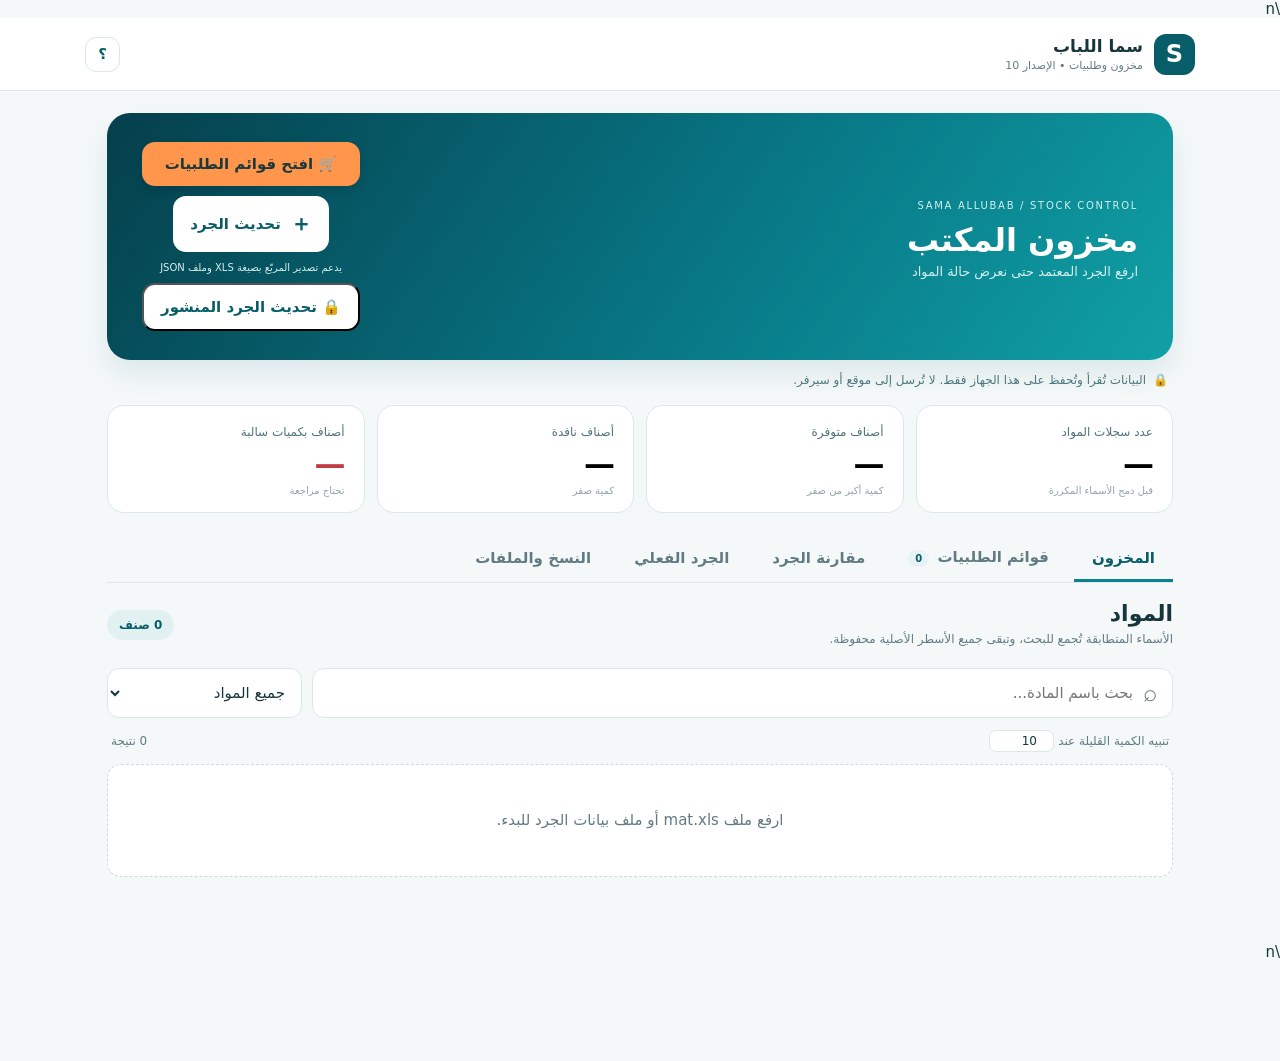
==== inventory/index.html @ 61211367 "Load encrypted inventory sync in existing iPhone app, bump cache version" ====
<!doctype html>
<html lang="ar" dir="rtl">
<head>
  <meta charset="utf-8" />
  <meta name="viewport" content="width=device-width, initial-scale=1, viewport-fit=cover" />
  <meta name="apple-mobile-web-app-capable" content="yes" />
  <meta name="apple-mobile-web-app-status-bar-style" content="default" />
  <meta name="theme-color" content="#075d68" />\n  <meta http-equiv="Cache-Control" content="no-cache, no-store, must-revalidate" />
  <meta name="description" content="مراقبة مخزون سما اللباب — محلي على جهازك" />
  <title>قوائم ومخزون سما اللباب — تحديث 25-10-2026</title>
  <link rel="manifest" href="manifest.webmanifest" />
  <link rel="icon" href="icon.svg" type="image/svg+xml" />
  <link rel="apple-touch-icon" href="icon-180.png" />
  <link rel="stylesheet" href="style.css?v=10" />
</head>
<body>
  <header class="topbar">
    <div class="brand"><span class="logo">S</span><span><strong>سما اللباب</strong><small>مخزون وطلبيات • الإصدار 10</small></span></div>
    <button id="btnHelp" class="header-btn" title="طريقة الاستخدام">؟</button>
  </header>

  <main class="container">
    <section class="hero">
      <div><span class="eyebrow">SAMA ALLUBAB / STOCK CONTROL</span><h1>مخزون المكتب</h1><p id="currentDateLabel">ارفع الجرد المعتمد حتى نعرض حالة المواد</p></div>
      <div class="hero-action"><button id="goToOrders" class="main-upload orders-quick" type="button">🛒 افتح قوائم الطلبيات</button><label class="main-upload" for="fileInput"><span>＋</span> تحديث الجرد</label><input id="fileInput" type="file" accept=".xls,.json,application/json,application/vnd.ms-excel" hidden/><small>يدعم تصدير المربّع بصيغة XLS وملف JSON</small></div>
    </section>

    <div class="privacy-line"><span>🔒</span> البيانات تُقرأ وتُحفظ على هذا الجهاز فقط. لا تُرسل إلى موقع أو سيرفر.</div>

    <div id="alert" class="alert" role="status" hidden></div>

    <section class="stats" id="stats">
      <button class="stat" data-filter="all"><span class="stat-label">عدد سجلات المواد</span><strong id="statLines">—</strong><small>قبل دمج الأسماء المكررة</small></button>
      <button class="stat" data-filter="available"><span class="stat-label">أصناف متوفرة</span><strong id="statAvailable">—</strong><small>كمية أكبر من صفر</small></button>
      <button class="stat" data-filter="out"><span class="stat-label">أصناف نافدة</span><strong id="statOut">—</strong><small>كمية صفر</small></button>
      <button class="stat negative" data-filter="negative"><span class="stat-label">أصناف بكميات سالبة</span><strong id="statNegative">—</strong><small>تحتاج مراجعة</small></button>
    </section>

    <div class="tabbar" role="tablist">
      <button class="tab active" data-tab="inventory">المخزون</button>
      <button class="tab" data-tab="orders">قوائم الطلبيات <span class="order-count" id="orderTabCount">0</span></button>
      <button class="tab" data-tab="changes">مقارنة الجرد</button>
      <button class="tab" data-tab="audit">الجرد الفعلي</button>
      <button class="tab" data-tab="settings">النسخ والملفات</button>
    </div>

    <section id="inventory" class="tab-panel active">
      <div class="section-heading"><div><h2>المواد</h2><p>الأسماء المتطابقة تُجمع للبحث، وتبقى جميع الأسطر الأصلية محفوظة.</p></div><div class="pill" id="uniqueCount">0 صنف</div></div>
      <div class="tools"><label class="search-wrap"><span>⌕</span><input id="search" type="search" placeholder="بحث باسم المادة..." autocomplete="off" /></label><select id="filter"><option value="all">جميع المواد</option><option value="available">متوفرة</option><option value="out">نافدة</option><option value="negative">سالبة</option><option value="low">قليلة</option><option value="changed">متغيرة عن الجرد السابق</option></select></div>
      <div class="small-filter"><label>تنبيه الكمية القليلة عند <input id="lowThreshold" type="number" min="1" max="999999" step="1" value="10" /></label><span id="resultCount"></span></div>
      <div id="inventoryList" class="product-list"><div class="empty">ابدأ برفع أحدث ملف جرد.</div></div>
      <div class="pagination"><button id="loadMore" hidden>عرض المزيد</button></div>
    </section>

    <section id="orders" class="tab-panel">
      <div class="section-heading"><div><h2>قوائم الطلبيات</h2><p>كوّن طلبية، احفظها بالقوائم، ودزها لكروب المجهزين بالواتساب.</p></div><div class="pill" id="orderCount">0 مادة</div></div>
      <div class="order-fields">
        <label>اسم الزبون / الجهة <input id="orderCustomer" type="text" maxlength="90" placeholder="مثلاً: د. أحمد / عيادة النور" autocomplete="name" /></label>
        <label>رقم موبايل الزبون <input id="orderCustomerPhone" type="tel" inputmode="tel" maxlength="25" placeholder="مثلاً: 0780 123 4567" autocomplete="tel" dir="ltr" /></label>
        <label>عنوان الزبون / التوصيل <textarea id="orderCustomerAddress" maxlength="220" rows="2" placeholder="المحافظة، المنطقة، الشارع، أقرب نقطة دالة" autocomplete="street-address"></textarea></label>
        <label>ملاحظات الطلبية <span class="optional">(اختياري)</span><textarea id="orderGeneralNote" maxlength="350" rows="2" placeholder="مثلاً: التسليم اليوم أو اسم المندوب"></textarea></label>
      </div>
      <div class="order-add-head"><h3>إضافة مواد للطلبية</h3><button id="addCustomItem" class="button secondary" type="button">+ مادة يدوية</button></div>
      <label class="search-wrap order-search"><span>⌕</span><input id="orderSearch" type="search" placeholder="ابحث عن مادة واضغط إضافة..." autocomplete="off" /></label>
      <div id="orderStockInfo" class="stock-info">جارِ التأكد من تحميل كميات المخزن...</div>
      <div id="orderSuggestions" class="order-suggestions"></div>
      <div class="order-add-head"><h3>مواد الطلبية</h3><span class="muted" id="orderUnitCount">0 قطعة</span></div>
      <div id="orderItems" class="product-list"><div class="empty">الطلبية فارغة. ابحث عن مادة واضغط إضافة.</div></div>
      <div class="order-actions">
        <button id="shareOrder" class="button whatsapp" type="button">مشاركة الطلبية بالواتساب (اختار الكروب)</button>
        <button id="saveOrder" class="button primary" type="button">حفظ ضمن القوائم</button>
        <button id="copyOrder" class="button secondary" type="button">نسخ الطلبية</button>
        <button id="openFulfillmentGroup" class="button secondary" type="button">نسخ الطلبية وفتح كروب التجهيز</button>
        <button id="finishOrder" class="button fulfilled" type="button">✓ تم التجهيز — تصفير الطلبية</button>
        <button id="clearOrder" class="button ghost" type="button">تفريغ طلبية غير مجهّزة</button>
      </div>
      <div id="orderResetNotice" class="stock-info" hidden role="status">✅ تصفرت الطلبية بالكامل، بما فيها اسم الزبون ورقمه وعنوانه وملاحظاته والمواد. تگدر تبدأ طلبية جديدة، والجرد والقوائم المحفوظة ما تغيرت.</div>
      <div id="fulfillmentCheck" class="fulfillment-check" hidden role="status">
        <strong>رجعت من واتساب؟ هل أرسلت الطلبية وتم تجهيزها؟</strong>
        <p>إذا تجهزت اضغط «تم التجهيز» حتى تنمسح بيانات الزبون والمواد من الطلبية الحالية. إذا بعد ما تجهزت، نخليها محفوظة.</p>
        <div class="fulfillment-actions">
          <button id="confirmFulfilled" class="button fulfilled" type="button">✓ تم التجهيز — طلبية جديدة</button>
          <button id="keepOrder" class="button secondary" type="button">بعدها ما تجهزت — خليها</button>
        </div>
      </div>
      <div class="saved-order-block"><div class="order-add-head"><h3>قوائم الطلبات المحفوظة</h3><span id="savedOrdersCount" class="pill">0 قائمة</span></div><div id="savedOrdersList" class="product-list"><div class="empty">ما عندك قوائم محفوظة بعد.</div></div></div>
      <p class="disclaimer">الطلبية تنحفظ على هذا الجهاز ولا تنقص رصيد المخزن. واتساب ما يبلّغ التطبيق إذا انرسلت أو تجهزت؛ لذلك بعد ما ترجع لازم تأكد «تم التجهيز» حتى تتصفر بيانات الزبون والمواد، والقوائم المحفوظة تبقى. زر «مشاركة الطلبية بالواتساب» يفتح واتساب والطلبية مكتوبة جاهزة؛ اختار «تجهيز طلبات / اللباب» ثم اضغط إرسال. ما يصير إرسال تلقائي للكروب من رابط الدعوة. زر «نسخ الطلبية وفتح كروب التجهيز» ينسخ نص الطلبية ويفتح رابط الكروب، بس لازم تلصق النص وتضغط إرسال بنفسك.</p>
      <details class="order-preview"><summary>معاينة الرسالة قبل الإرسال</summary><pre id="orderMessagePreview"></pre></details>
    </section>

    <section id="changes" class="tab-panel">
      <div class="section-heading"><div><h2>مقارنة أسبوعية</h2><p>نقارن الكميات حسب اسم المادة بين آخر ملفين مرفوعين.</p></div><button class="button secondary" id="exportChanges">تصدير التغييرات CSV</button></div>
      <div id="changesOverview" class="changes-overview"></div>
      <div class="tools"><label class="search-wrap"><span>⌕</span><input id="changesSearch" type="search" placeholder="ابحث بالتغييرات..." /></label><select id="changesFilter"><option value="all">كل التغييرات</option><option value="down">الناقص</option><option value="up">الزايد</option><option value="new">الجديد</option><option value="gone">المحذوف</option></select></div>
      <div id="changesList" class="product-list"><div class="empty">تظهر المقارنة بعد رفع ملف جرد ثاني.</div></div>
    </section>

    <section id="audit" class="tab-panel">
      <div class="section-heading"><div><h2>مطابقة الجرد الفعلي</h2><p>اختار مادة من المخزون واضغط «جرد» حتى تسجل العد اليدوي. لا يتغير رصيد الملف المعتمد.</p></div><button id="exportAudit" class="button secondary">تصدير المطابقات CSV</button></div>
      <div id="auditSummary" class="audit-banner">لا يوجد جرد يدوي مسجل بعد.</div><div id="auditList" class="product-list"></div>
      <p class="disclaimer">مهم: هذا التقرير يقارن العد اليدوي بكميات البرنامج، لكنه لا يثبت سبب الفرق. لمعرفة النقص الفعلي يجب تسجيل البيع والاستلام والتحويل بشكل منتظم.</p>
    </section>

    <section id="settings" class="tab-panel">
      <div class="section-heading"><div><h2>إدارة البيانات</h2><p>نسخة احتياطية ضرورية حتى ما تضيع سجلاتك إذا تبدّل الجهاز أو انحذف التطبيق.</p></div></div>
      <div class="setting-card"><h3>ملفات الجرد المحفوظة</h3><div id="snapshotsList">ماكو ملفات حالياً.</div></div>
      <div class="setting-card"><h3>نسخة احتياطية</h3><p>احفظ الجرد وسجلات المطابقة والطلبية الحالية وقوائم الطلبات المحفوظة بملف واحد. تگدر تسترجعه إذا غيرت الموبايل.</p><div class="button-line"><button id="backupBtn" class="button primary">تنزيل نسخة احتياطية JSON</button><label for="backupInput" class="button secondary">استعادة نسخة احتياطية</label><input id="backupInput" type="file" accept=".json" hidden /></div></div>
      <div class="setting-card caution"><h3>خصوصية بيانات الشركة</h3><p>لا ترفع ملف الجرد الخاص داخل مجلد التطبيق المنشور على الإنترنت. انشر ملفات البرنامج فقط، وخلي ملف الجرد الخاص على جهازك واستورده من داخل التطبيق.</p></div>
    </section>

  </main>
  <nav class="mobile-nav"><button class="active" data-tab="inventory">المخزون</button><button data-tab="orders">🛒 القوائم</button><button data-tab="changes">المقارنة</button><button data-tab="audit">الجرد</button><button data-tab="settings">الملفات</button></nav>
  <dialog id="auditDialog"><form id="auditForm" method="dialog" class="dialog-form"><div class="dialog-heading"><h3>مطابقة جرد يدوي</h3><button type="button" id="closeDialog" class="plain-x">×</button></div><p id="auditProductName"></p><p>رصيد البرنامج: <strong id="auditExpected"></strong></p><label>العدد الفعلي بالمخزن<input type="number" id="auditActual" step="any" required inputmode="decimal" /></label><label>ملاحظة (اختياري)<textarea id="auditNote" placeholder="مثلاً: بعد الجرد المسائي"></textarea></label><button class="button primary" type="submit">حفظ المطابقة</button></form></dialog>
  <dialog id="orderDialog"><form id="orderItemForm" class="dialog-form"><div class="dialog-heading"><h3 id="orderDialogTitle">إضافة مادة للطلبية</h3><button type="button" id="closeOrderDialog" class="plain-x">×</button></div><label>اسم المادة<input type="text" id="orderItemName" maxlength="250" required /></label><p class="muted" id="orderCurrentStock"></p><label>الكمية المطلوبة<input id="orderItemQty" type="number" min="0.001" step="any" inputmode="decimal" value="1" required /></label><label>ملاحظة للمادة (اختياري)<input id="orderItemNote" maxlength="220" type="text" placeholder="مثلاً: مقاس معين" /></label><button class="button primary" type="submit" id="saveOrderItem">إضافة للطلبية</button></form></dialog>
  <script src="sync.js?v=10" defer></script>\n  <script src="app.js?v=10" defer></script>
</body></html>
---- inventory/style.css ----
:root{--teal:#075d68;--teal2:#0b8291;--bg:#f4f8f9;--white:#fff;--text:#17363b;--muted:#627b82;--line:#dbe7e9;--orange:#ff9448;--red:#bf3d42;--green:#178269}*{box-sizing:border-box}html{font-family:system-ui,-apple-system,"Segoe UI",Tahoma,Arial,sans-serif;font-size:15px}body{margin:0;min-height:100vh;background:var(--bg);color:var(--text);padding-bottom:100px}button,input,select,textarea{font:inherit}button{cursor:pointer}a{color:var(--teal)}.topbar{height:73px;padding:0 max(20px,calc((100vw - 1110px)/2));background:#fff;display:flex;justify-content:space-between;align-items:center;border-bottom:1px solid var(--line)}.brand{display:flex;gap:11px;align-items:center}.brand strong{display:block;line-height:1.2;font-size:17px}.brand small{display:block;color:var(--muted);font-size:11px;margin-top:3px}.logo{width:41px;height:41px;border-radius:12px;display:grid;place-items:center;background:var(--teal);color:white;font-size:24px;font-weight:900;direction:ltr}.header-btn{border:1px solid var(--line);color:var(--teal);background:white;width:35px;height:35px;border-radius:11px;font-weight:900}.container{max-width:1110px;padding:22px 22px 48px;margin:auto}.hero{background:linear-gradient(125deg,#053f4c 0%,#087b89 62%,#10a0a5 100%);border-radius:23px;color:white;padding:29px 35px;display:flex;justify-content:space-between;gap:18px;align-items:center;min-height:193px;box-shadow:0 14px 28px #075d6819}.eyebrow{font-size:10px;letter-spacing:1.7px;color:#d2f1f1}.hero h1{font-size:32px;margin:8px 0 5px}.hero p{color:#d5efef;margin:0;font-size:13px}.hero-action{display:flex;flex-direction:column;align-items:center;gap:10px}.hero-action small{font-size:10px;color:#d6f0ef;text-align:center;max-width:200px}.main-upload{padding:13px 17px;border-radius:13px;background:white;color:var(--teal);font-weight:800;display:flex;align-items:center;gap:9px;cursor:pointer;white-space:nowrap}.main-upload span{font-size:22px}.privacy-line{color:#4c777b;font-size:12px;padding:13px 5px 18px;display:flex;align-items:center;gap:7px}.alert{border-radius:11px;padding:12px 14px;background:#e4f8f1;color:#075d55;margin-bottom:15px;border:1px solid #a5e4d1;font-weight:600;font-size:13px}.alert.error{background:#fff0ed;color:#a43a37;border-color:#ffbfc0}.stats{display:grid;grid-template-columns:repeat(4,minmax(0,1fr));gap:12px;margin-bottom:21px}.stat{background:white;text-align:right;padding:19px 19px 16px;border-radius:17px;border:1px solid var(--line);min-width:0;transition:transform .2s}.stat:active{transform:scale(.98)}.stat-label{display:block;color:#4e7379;font-size:12px;min-height:16px}.stat strong{display:block;font-size:31px;letter-spacing:-1px;margin:4px 0;direction:ltr;text-align:right}.stat small{display:block;color:#90a3a6;font-size:10px}.stat.negative strong{color:var(--red)}.tabbar{display:flex;border-bottom:1px solid var(--line);gap:7px;margin-bottom:18px}.tab{border:0;background:transparent;padding:14px 18px 12px;color:var(--muted);font-weight:750;border-bottom:3px solid transparent;white-space:nowrap}.tab.active{color:var(--teal);border-bottom-color:var(--teal2)}.tab-panel{display:none}.tab-panel.active{display:block}.section-heading{display:flex;justify-content:space-between;gap:15px;align-items:center;margin-bottom:18px}.section-heading h2{font-size:22px;margin:0 0 4px}.section-heading p{margin:0;color:var(--muted);font-size:12px;line-height:1.65}.pill{background:#e1f1f2;color:var(--teal);padding:8px 12px;border-radius:30px;font-size:12px;font-weight:800;white-space:nowrap}.tools{display:flex;gap:10px}.search-wrap{display:flex;align-items:center;gap:8px;border:1px solid var(--line);border-radius:12px;background:white;flex:1;padding:0 15px}.search-wrap span{font-size:24px;color:var(--muted)}.search-wrap input{height:48px;outline:0;border:0;min-width:0;flex:1;background:transparent}.tools select{max-width:195px;border:1px solid var(--line);border-radius:12px;background:white;color:var(--text);padding:0 12px}.small-filter{display:flex;justify-content:space-between;align-items:center;color:var(--muted);font-size:12px;margin:12px 4px 12px}.small-filter input{width:65px;border:1px solid var(--line);border-radius:7px;padding:3px;text-align:center;background:#fff;color:var(--text)}.product-list{display:grid;gap:9px}.product-card{background:#fff;border:1px solid var(--line);border-radius:13px;padding:15px 17px;display:grid;grid-template-columns:minmax(0,1fr) auto;gap:8px 20px}.product-title{font-weight:760;overflow-wrap:anywhere;direction:auto;text-align:right}.product-sub{font-size:11px;color:#83979b;margin-top:5px}.quantity{font-size:24px;line-height:1.2;font-weight:800;font-variant-numeric:tabular-nums;white-space:nowrap;direction:ltr}.quantity.red{color:var(--red)}.quantity.orange{color:#af651d}.qtylabel{font-size:10px;color:#92a7a9;text-align:center;display:block}.product-actions{grid-column:1/-1;display:flex;gap:9px;justify-content:space-between;align-items:center;border-top:1px solid #edf2f3;padding-top:9px}.subtle{font-size:11px;color:#7c9399}.smallbtn{font-size:12px;border:1px solid #bedadd;color:var(--teal);background:#f7fbfb;border-radius:9px;padding:7px 12px;font-weight:700}.changes-overview{display:flex;gap:10px;margin:0 0 14px;flex-wrap:wrap}.mini-stat{background:#fff;border:1px solid var(--line);border-radius:10px;padding:10px 15px;font-size:12px}.mini-stat strong{font-size:17px;margin-right:7px}.delta-positive{color:var(--green);font-weight:850}.delta-negative{color:var(--red);font-weight:850}.empty{padding:42px 20px;text-align:center;background:white;border:1px dashed #c7dcdf;border-radius:14px;color:var(--muted);line-height:1.8}.pagination{text-align:center;margin:18px}.pagination button{background:white;border:1px solid #b3d0d5;padding:12px 32px;border-radius:10px;color:var(--teal);font-weight:800}.button{border:0;border-radius:11px;padding:11px 15px;font-weight:800;font-size:12px;display:inline-block;cursor:pointer}.button.primary{background:var(--teal);color:white}.button.secondary{background:#e8f3f4;color:var(--teal)}.setting-card{background:white;border:1px solid var(--line);border-radius:15px;padding:20px;margin:11px 0}.setting-card h3{margin:0 0 9px}.setting-card p{color:var(--muted);font-size:13px;line-height:1.8;margin:0 0 12px}.setting-card.caution{border-color:#f4d2bd;background:#fffaf6}.button-line{display:flex;gap:9px;flex-wrap:wrap}.snapshot{padding:9px 0;display:flex;justify-content:space-between;gap:12px;border-bottom:1px solid #edf2f3;font-size:12px}.snapshot:last-child{border-bottom:0}.snapshot small{color:var(--muted)}.audit-banner{padding:14px;background:#e9f3f4;border-radius:11px;margin-bottom:11px;font-size:13px;color:#31676e}.disclaimer{font-size:12px;line-height:1.75;color:var(--muted);margin-top:17px}.mobile-nav{display:none}dialog{border:0;border-radius:20px;padding:0;width:min(92vw,460px);box-shadow:0 20px 60px #0c2b3a40}dialog::backdrop{background:#082b34a6}.dialog-form{padding:23px}.dialog-heading{display:flex;justify-content:space-between;align-items:center}.dialog-heading h3{margin:0}.plain-x{border:0;background:transparent;font-size:29px}.dialog-form p{font-size:14px;line-height:1.6}.dialog-form label{font-size:12px;font-weight:750;display:block;margin:14px 0}.dialog-form input,.dialog-form textarea{display:block;width:100%;border:1px solid #bfd2d5;border-radius:9px;padding:12px;margin-top:6px;background:white;color:var(--text)}.dialog-form .button{width:100%;font-size:15px}.muted{color:var(--muted)}
@media(max-width:720px){body{padding-bottom:91px}.topbar{padding:0 17px;height:65px}.container{padding:15px 13px 45px}.hero{padding:22px 19px;min-height:0;border-radius:18px;display:block}.hero h1{font-size:28px}.hero-action{margin-top:18px;align-items:stretch}.hero-action small{text-align:right;max-width:none}.main-upload{justify-content:center;padding:11px}.privacy-line{font-size:11px}.stats{gap:9px;grid-template-columns:repeat(2,minmax(0,1fr))}.stat{padding:14px}.stat strong{font-size:26px}.stat-label{font-size:11px}.tabbar{display:none}.section-heading{align-items:flex-start}.section-heading h2{font-size:19px}.section-heading .button{padding:10px 11px;white-space:nowrap}.tools select{max-width:130px;font-size:12px}.search-wrap input{font-size:13px}.product-card{padding:13px}.product-title{font-size:13px}.quantity{font-size:22px}.mobile-nav{display:flex;position:fixed;bottom:0;left:0;right:0;background:#fff;border-top:1px solid var(--line);padding:7px 6px calc(7px + env(safe-area-inset-bottom));justify-content:space-around;z-index:10}.mobile-nav button{border:0;background:transparent;color:#66858b;padding:9px 8px;font-size:12px;font-weight:750;border-radius:8px}.mobile-nav button.active{background:#e4f1f2;color:var(--teal)}.small-filter{font-size:11px}}

/* Order builder */
.order-count{display:inline-flex;min-width:21px;justify-content:center;border-radius:20px;background:#e7f3f4;color:var(--teal);font-size:10px;padding:3px 5px;margin-inline-start:3px}
.order-fields{background:#fff;border:1px solid var(--line);border-radius:15px;padding:16px;display:grid;grid-template-columns:1fr 1fr;gap:13px;margin-bottom:20px}
.order-fields label{display:block;color:var(--text);font-weight:700;font-size:12px}
.optional{color:var(--muted);font-weight:400}
.order-fields input,.order-fields textarea{display:block;width:100%;background:#fff;color:var(--text);border:1px solid #c9d9da;border-radius:10px;padding:11px 12px;margin-top:7px;outline:0;resize:vertical}
.order-add-head{display:flex;align-items:center;justify-content:space-between;gap:8px;margin:16px 0 10px}
.order-add-head h3{font-size:16px;margin:0}
.order-search{margin-bottom:10px}
.order-suggestions{display:grid;gap:7px;margin:10px 0 22px}
.order-suggest{display:flex;align-items:center;justify-content:space-between;background:#fff;border:1px solid var(--line);border-radius:11px;gap:12px;padding:10px 13px;font-size:13px}
.order-suggest strong{overflow-wrap:anywhere;display:block}
.order-suggest small{display:block;color:var(--muted);margin-top:4px}
.order-line{display:grid;grid-template-columns:minmax(0,1fr) auto;gap:8px;align-items:center}
.order-line .product-sub{font-size:12px}
.order-line-actions{display:flex;gap:8px;align-items:center;flex-wrap:wrap;justify-content:flex-end}
.order-line-actions .qty{font-weight:850;font-size:18px;color:var(--teal)}
.order-remove{border-color:#f2c8c7;color:#ac4041;background:#fff9f8}
.order-actions{display:flex;align-items:stretch;gap:9px;flex-wrap:wrap;margin-top:20px}
.order-actions .button{min-height:45px}
.button.whatsapp{background:#14795d;color:white;font-size:14px;flex:1;min-width:180px}
.button.ghost{background:white;border:1px solid var(--line);color:#8a4c4c}
.order-preview{background:#fff;border:1px solid var(--line);border-radius:12px;margin-top:18px;padding:13px}
.order-preview summary{cursor:pointer;font-size:13px;font-weight:700;color:var(--teal)}
.order-preview pre{font:inherit;white-space:pre-wrap;overflow-wrap:anywhere;direction:rtl;font-size:13px;line-height:1.8;margin:10px 2px 0}
@media(max-width:720px){.order-fields{grid-template-columns:1fr}.order-line{grid-template-columns:1fr}.order-line-actions{justify-content:space-between}.mobile-nav button{font-size:11px;padding:9px 5px}.order-actions .button{flex-grow:1}}

/* V3: clear entry point and saved lists on the iPhone */
.orders-quick{border:none;background:#ff964c;color:#1b393d;font-weight:900;justify-content:center;width:100%;text-align:center;font-size:15px;box-shadow:0 4px 10px #0002}
.saved-order-block{margin:26px 0 12px;padding:17px 14px;background:#e9f4f5;border:1px solid #c8e2e6;border-radius:16px}
.saved-order-block .order-add-head{margin:0 0 13px}.saved-order-item{background:#fff;border:1px solid #c9dfe2;border-radius:12px;padding:13px;margin-bottom:8px}
.saved-order-item .save-title{font-size:14px;font-weight:800;margin-bottom:4px}.saved-order-item .saved-meta{color:var(--muted);font-size:11px;margin-bottom:11px}
.saved-order-item .saved-actions{display:flex;flex-wrap:wrap;gap:7px}.saved-order-item .saved-actions .smallbtn{font-size:12px;padding:8px 12px}
.saved-order-item .saved-actions .send-saved{background:#168b61;color:#fff;border-color:#168b61}
@media(max-width:720px){.hero-action{gap:11px}.orders-quick{min-height:47px}.mobile-nav button[data-tab="orders"]{color:#066b74;font-weight:900}.mobile-nav button[data-tab="orders"].active{background:#075d68;color:white}.saved-order-block{padding:13px 10px}}
/* v5: show inventory balances prominently while composing an order. */
.stock-info{background:#ecf5f6;border:1px solid #cbe1e4;border-radius:11px;color:#245b63;padding:11px 13px;font-size:12px;line-height:1.65;margin:7px 0 11px}
.stock-info.missing{background:#fff3e4;border-color:#f3d2a4;color:#855014}
.stock-balance{display:block;color:#137b65;font-size:12px;font-weight:800;margin-top:7px;direction:rtl}
.stock-balance.low{color:#ae5141}
.stock-balance.unavailable{color:#8b6a49;font-size:11px}

/* v6: customer phone and full-width notes field */
.order-fields label:last-child{grid-column:1/-1}
.order-fields input[type=tel]{text-align:left;unicode-bidi:plaintext}

/* v7: customer address and notes have enough space on all screens */
.order-fields label:nth-child(n+3){grid-column:1/-1}

/* v8: explicit fulfillment confirmation, no accidental draft loss */
.button.fulfilled{background:#168365;color:#fff;border:1px solid #168365;font-weight:800}
.fulfillment-check[hidden]{display:none!important}
.fulfillment-check{margin:16px 0;background:#e9f7f1;border:1px solid #a6daca;border-radius:15px;padding:16px;color:#174e3c;line-height:1.65}
.fulfillment-check strong{display:block;font-size:15px}
.fulfillment-check p{font-size:13px;margin:6px 0 14px;color:#3b6a5b}
.fulfillment-actions{display:flex;gap:9px;flex-wrap:wrap}
.fulfillment-actions .button{min-height:44px}
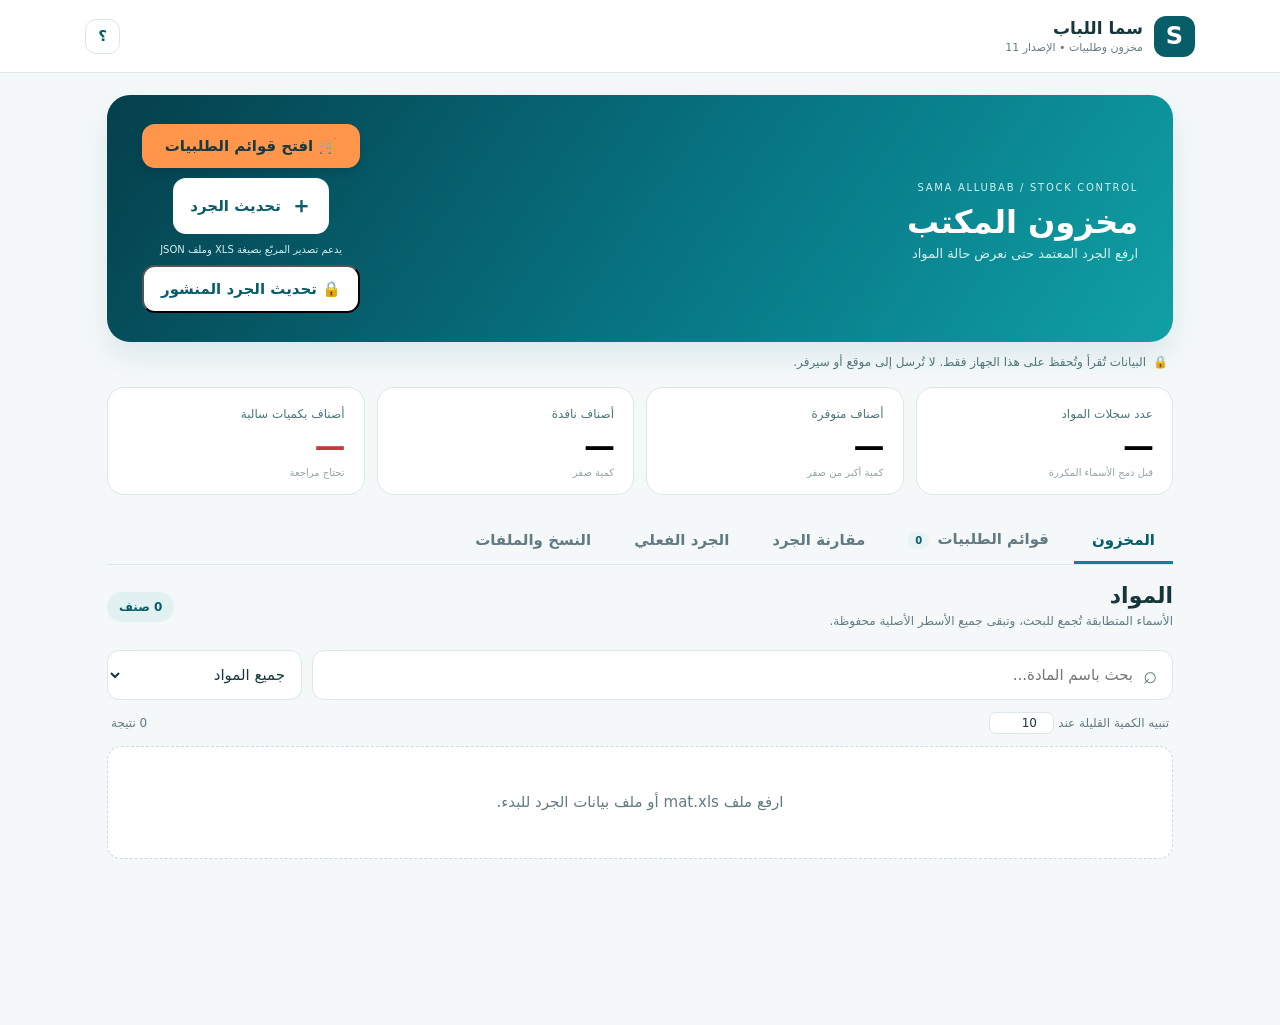
==== commit 212527e9: "Update inventory PWA to stable remote sync v11 and remove malformed newline" ====
--- a/inventory/index.html
+++ b/inventory/index.html
@@ -5,23 +5,24 @@
   <meta name="viewport" content="width=device-width, initial-scale=1, viewport-fit=cover" />
   <meta name="apple-mobile-web-app-capable" content="yes" />
   <meta name="apple-mobile-web-app-status-bar-style" content="default" />
-  <meta name="theme-color" content="#075d68" />\n  <meta http-equiv="Cache-Control" content="no-cache, no-store, must-revalidate" />
+  <meta name="theme-color" content="#075d68" />
+  <meta http-equiv="Cache-Control" content="no-cache, no-store, must-revalidate" />
   <meta name="description" content="مراقبة مخزون سما اللباب — محلي على جهازك" />
   <title>قوائم ومخزون سما اللباب — تحديث 25-10-2026</title>
   <link rel="manifest" href="manifest.webmanifest" />
   <link rel="icon" href="icon.svg" type="image/svg+xml" />
   <link rel="apple-touch-icon" href="icon-180.png" />
-  <link rel="stylesheet" href="style.css?v=10" />
+  <link rel="stylesheet" href="style.css?v=11" />
 </head>
 <body>
   <header class="topbar">
-    <div class="brand"><span class="logo">S</span><span><strong>سما اللباب</strong><small>مخزون وطلبيات • الإصدار 10</small></span></div>
+    <div class="brand"><span class="logo">S</span><span><strong>سما اللباب</strong><small>مخزون وطلبيات • الإصدار 11</small></span></div>
     <button id="btnHelp" class="header-btn" title="طريقة الاستخدام">؟</button>
   </header>
 
   <main class="container">
     <section class="hero">
-      <div><span class="eyebrow">SAMA ALLUBAB / STOCK CONTROL</span><h1>مخزون المكتب</h1><p id="currentDateLabel">ارفع الجرد المعتمد حتى نعرض حالة المواد</p></div>
+      <div><span class="eyebrow">SAMA ALLUBAB / STOCK CONTROL</span><h1>مخزون المكتب</h1><p id="currentDateLabel">يتحدث الجرد من النسخة المنشورة عند فتح التطبيق بعد ربطه أول مرة</p></div>
       <div class="hero-action"><button id="goToOrders" class="main-upload orders-quick" type="button">🛒 افتح قوائم الطلبيات</button><label class="main-upload" for="fileInput"><span>＋</span> تحديث الجرد</label><input id="fileInput" type="file" accept=".xls,.json,application/json,application/vnd.ms-excel" hidden/><small>يدعم تصدير المربّع بصيغة XLS وملف JSON</small></div>
     </section>
 
@@ -112,5 +113,6 @@
   <nav class="mobile-nav"><button class="active" data-tab="inventory">المخزون</button><button data-tab="orders">🛒 القوائم</button><button data-tab="changes">المقارنة</button><button data-tab="audit">الجرد</button><button data-tab="settings">الملفات</button></nav>
   <dialog id="auditDialog"><form id="auditForm" method="dialog" class="dialog-form"><div class="dialog-heading"><h3>مطابقة جرد يدوي</h3><button type="button" id="closeDialog" class="plain-x">×</button></div><p id="auditProductName"></p><p>رصيد البرنامج: <strong id="auditExpected"></strong></p><label>العدد الفعلي بالمخزن<input type="number" id="auditActual" step="any" required inputmode="decimal" /></label><label>ملاحظة (اختياري)<textarea id="auditNote" placeholder="مثلاً: بعد الجرد المسائي"></textarea></label><button class="button primary" type="submit">حفظ المطابقة</button></form></dialog>
   <dialog id="orderDialog"><form id="orderItemForm" class="dialog-form"><div class="dialog-heading"><h3 id="orderDialogTitle">إضافة مادة للطلبية</h3><button type="button" id="closeOrderDialog" class="plain-x">×</button></div><label>اسم المادة<input type="text" id="orderItemName" maxlength="250" required /></label><p class="muted" id="orderCurrentStock"></p><label>الكمية المطلوبة<input id="orderItemQty" type="number" min="0.001" step="any" inputmode="decimal" value="1" required /></label><label>ملاحظة للمادة (اختياري)<input id="orderItemNote" maxlength="220" type="text" placeholder="مثلاً: مقاس معين" /></label><button class="button primary" type="submit" id="saveOrderItem">إضافة للطلبية</button></form></dialog>
-  <script src="sync.js?v=10" defer></script>\n  <script src="app.js?v=10" defer></script>
+  <script src="sync.js?v=11" defer></script>
+  <script src="app.js?v=11" defer></script>
 </body></html>
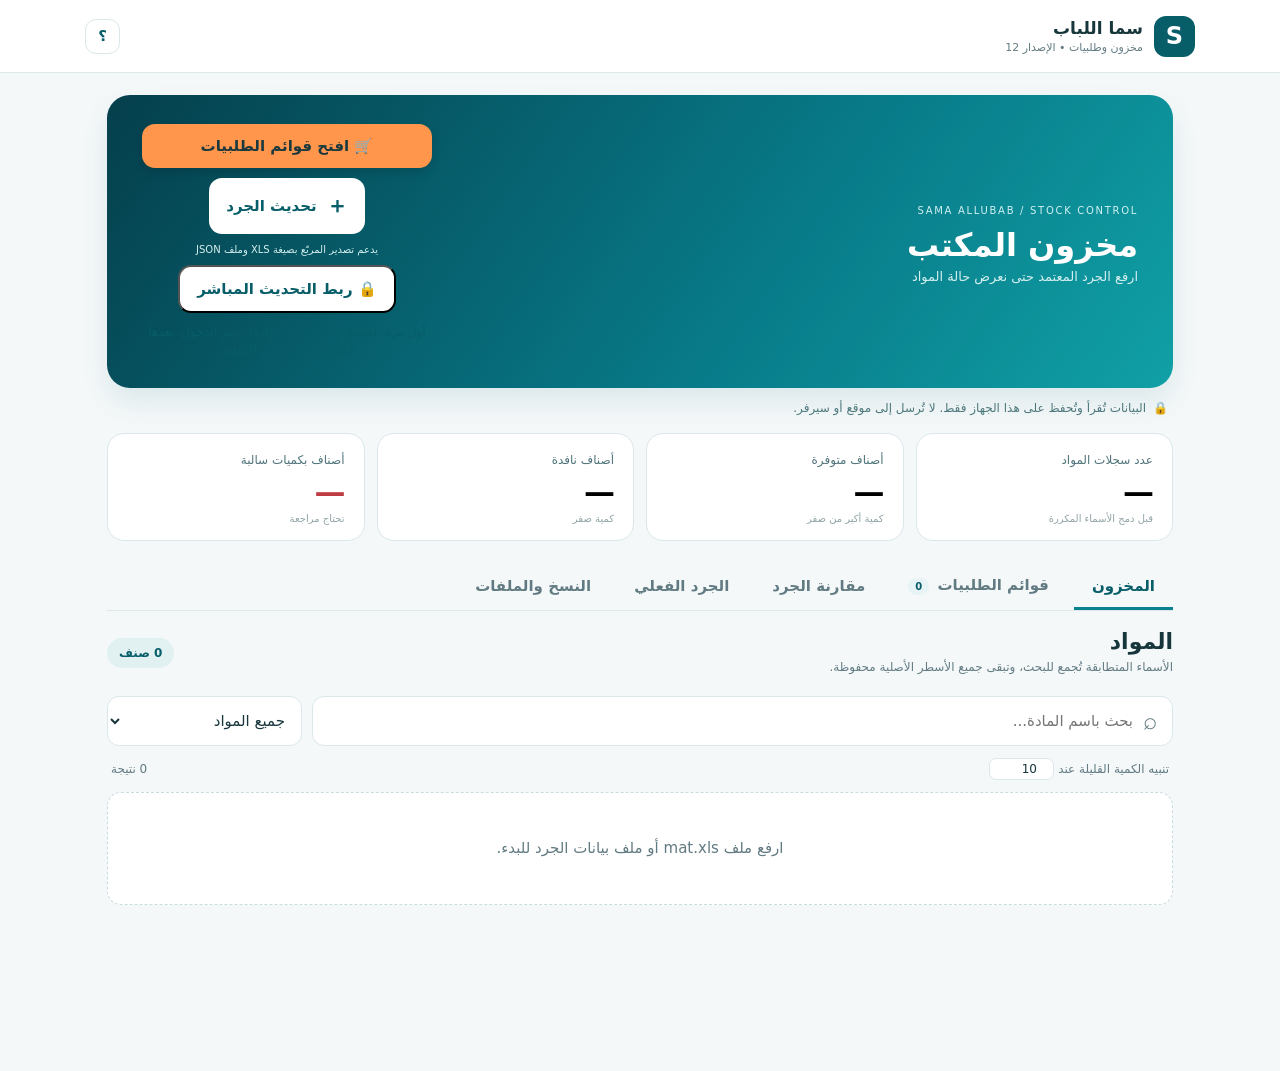
==== commit fc2f90ba: "Upgrade existing home-screen inventory app UI to v12" ====
--- a/inventory/index.html
+++ b/inventory/index.html
@@ -12,17 +12,17 @@
   <link rel="manifest" href="manifest.webmanifest" />
   <link rel="icon" href="icon.svg" type="image/svg+xml" />
   <link rel="apple-touch-icon" href="icon-180.png" />
-  <link rel="stylesheet" href="style.css?v=11" />
+  <link rel="stylesheet" href="style.css?v=12" />
 </head>
 <body>
   <header class="topbar">
-    <div class="brand"><span class="logo">S</span><span><strong>سما اللباب</strong><small>مخزون وطلبيات • الإصدار 11</small></span></div>
+    <div class="brand"><span class="logo">S</span><span><strong>سما اللباب</strong><small>مخزون وطلبيات • الإصدار 12</small></span></div>
     <button id="btnHelp" class="header-btn" title="طريقة الاستخدام">؟</button>
   </header>
 
   <main class="container">
     <section class="hero">
-      <div><span class="eyebrow">SAMA ALLUBAB / STOCK CONTROL</span><h1>مخزون المكتب</h1><p id="currentDateLabel">يتحدث الجرد من النسخة المنشورة عند فتح التطبيق بعد ربطه أول مرة</p></div>
+      <div><span class="eyebrow">SAMA ALLUBAB / STOCK CONTROL</span><h1>مخزون المكتب</h1><p id="currentDateLabel">آخر جرد مخزون يتم سحبه تلقائياً من التحديث المنشور بعد ربط الجهاز أول مرة</p></div>
       <div class="hero-action"><button id="goToOrders" class="main-upload orders-quick" type="button">🛒 افتح قوائم الطلبيات</button><label class="main-upload" for="fileInput"><span>＋</span> تحديث الجرد</label><input id="fileInput" type="file" accept=".xls,.json,application/json,application/vnd.ms-excel" hidden/><small>يدعم تصدير المربّع بصيغة XLS وملف JSON</small></div>
     </section>
 
@@ -113,6 +113,6 @@
   <nav class="mobile-nav"><button class="active" data-tab="inventory">المخزون</button><button data-tab="orders">🛒 القوائم</button><button data-tab="changes">المقارنة</button><button data-tab="audit">الجرد</button><button data-tab="settings">الملفات</button></nav>
   <dialog id="auditDialog"><form id="auditForm" method="dialog" class="dialog-form"><div class="dialog-heading"><h3>مطابقة جرد يدوي</h3><button type="button" id="closeDialog" class="plain-x">×</button></div><p id="auditProductName"></p><p>رصيد البرنامج: <strong id="auditExpected"></strong></p><label>العدد الفعلي بالمخزن<input type="number" id="auditActual" step="any" required inputmode="decimal" /></label><label>ملاحظة (اختياري)<textarea id="auditNote" placeholder="مثلاً: بعد الجرد المسائي"></textarea></label><button class="button primary" type="submit">حفظ المطابقة</button></form></dialog>
   <dialog id="orderDialog"><form id="orderItemForm" class="dialog-form"><div class="dialog-heading"><h3 id="orderDialogTitle">إضافة مادة للطلبية</h3><button type="button" id="closeOrderDialog" class="plain-x">×</button></div><label>اسم المادة<input type="text" id="orderItemName" maxlength="250" required /></label><p class="muted" id="orderCurrentStock"></p><label>الكمية المطلوبة<input id="orderItemQty" type="number" min="0.001" step="any" inputmode="decimal" value="1" required /></label><label>ملاحظة للمادة (اختياري)<input id="orderItemNote" maxlength="220" type="text" placeholder="مثلاً: مقاس معين" /></label><button class="button primary" type="submit" id="saveOrderItem">إضافة للطلبية</button></form></dialog>
-  <script src="sync.js?v=11" defer></script>
-  <script src="app.js?v=11" defer></script>
+  <script src="sync.js?v=12" defer></script>
+  <script src="app.js?v=12" defer></script>
 </body></html>
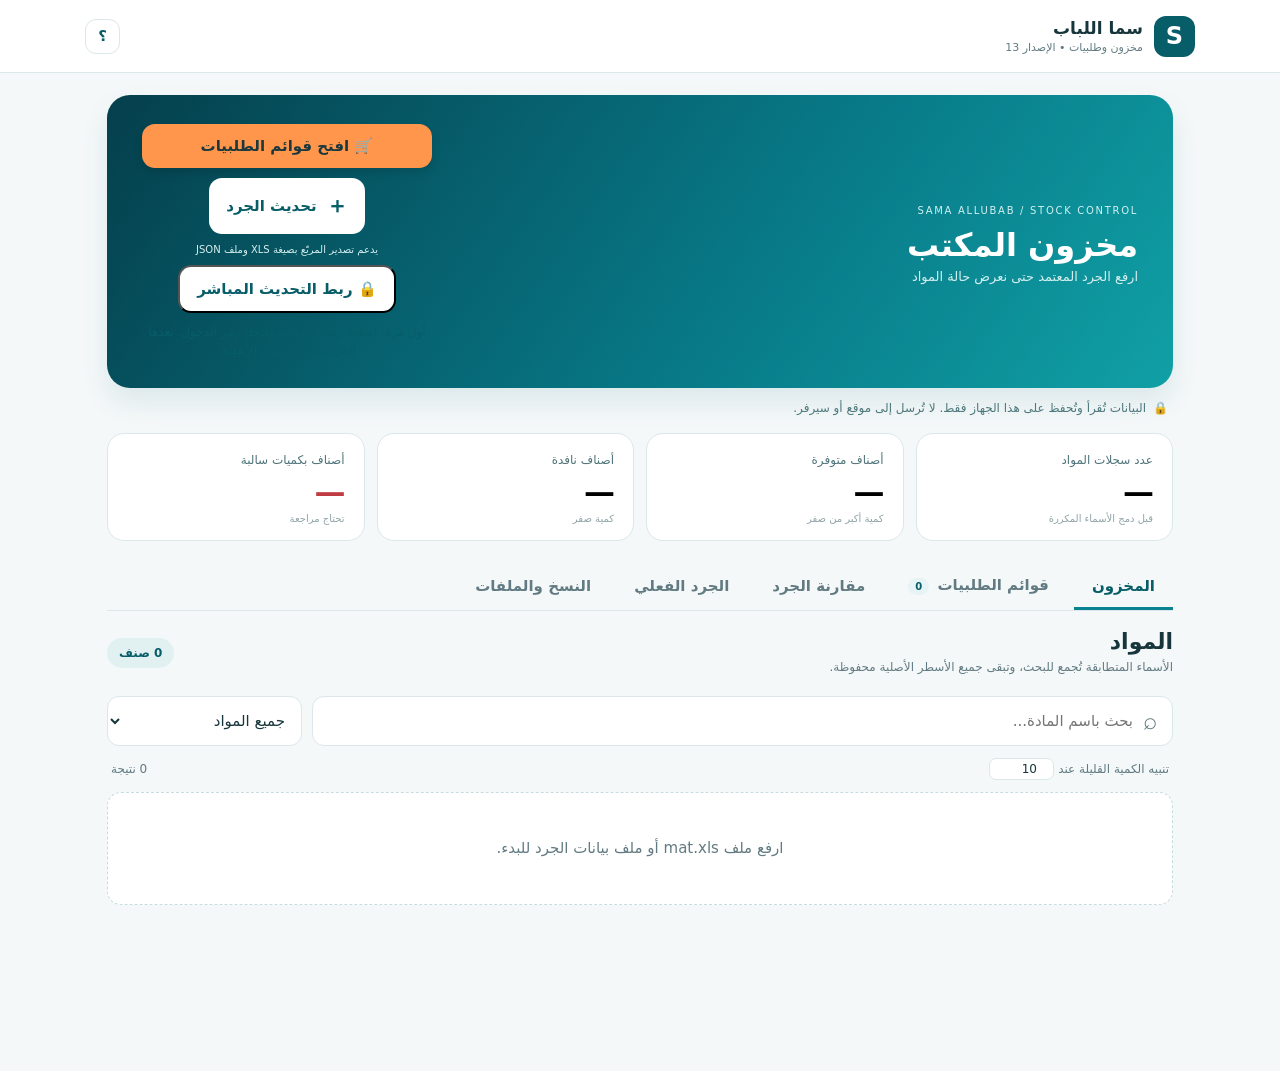
==== commit 57a10975: "Release inventory and orders iPhone layout fix v13" ====
--- a/inventory/index.html
+++ b/inventory/index.html
@@ -12,11 +12,11 @@
   <link rel="manifest" href="manifest.webmanifest" />
   <link rel="icon" href="icon.svg" type="image/svg+xml" />
   <link rel="apple-touch-icon" href="icon-180.png" />
-  <link rel="stylesheet" href="style.css?v=12" />
+  <link rel="stylesheet" href="style.css?v=13" />
 </head>
 <body>
   <header class="topbar">
-    <div class="brand"><span class="logo">S</span><span><strong>سما اللباب</strong><small>مخزون وطلبيات • الإصدار 12</small></span></div>
+    <div class="brand"><span class="logo">S</span><span><strong>سما اللباب</strong><small>مخزون وطلبيات • الإصدار 13</small></span></div>
     <button id="btnHelp" class="header-btn" title="طريقة الاستخدام">؟</button>
   </header>
 
@@ -113,6 +113,6 @@
   <nav class="mobile-nav"><button class="active" data-tab="inventory">المخزون</button><button data-tab="orders">🛒 القوائم</button><button data-tab="changes">المقارنة</button><button data-tab="audit">الجرد</button><button data-tab="settings">الملفات</button></nav>
   <dialog id="auditDialog"><form id="auditForm" method="dialog" class="dialog-form"><div class="dialog-heading"><h3>مطابقة جرد يدوي</h3><button type="button" id="closeDialog" class="plain-x">×</button></div><p id="auditProductName"></p><p>رصيد البرنامج: <strong id="auditExpected"></strong></p><label>العدد الفعلي بالمخزن<input type="number" id="auditActual" step="any" required inputmode="decimal" /></label><label>ملاحظة (اختياري)<textarea id="auditNote" placeholder="مثلاً: بعد الجرد المسائي"></textarea></label><button class="button primary" type="submit">حفظ المطابقة</button></form></dialog>
   <dialog id="orderDialog"><form id="orderItemForm" class="dialog-form"><div class="dialog-heading"><h3 id="orderDialogTitle">إضافة مادة للطلبية</h3><button type="button" id="closeOrderDialog" class="plain-x">×</button></div><label>اسم المادة<input type="text" id="orderItemName" maxlength="250" required /></label><p class="muted" id="orderCurrentStock"></p><label>الكمية المطلوبة<input id="orderItemQty" type="number" min="0.001" step="any" inputmode="decimal" value="1" required /></label><label>ملاحظة للمادة (اختياري)<input id="orderItemNote" maxlength="220" type="text" placeholder="مثلاً: مقاس معين" /></label><button class="button primary" type="submit" id="saveOrderItem">إضافة للطلبية</button></form></dialog>
-  <script src="sync.js?v=12" defer></script>
-  <script src="app.js?v=12" defer></script>
+  <script src="sync.js?v=13" defer></script>
+  <script src="app.js?v=13" defer></script>
 </body></html>
--- a/inventory/style.css
+++ b/inventory/style.css
@@ -58,3 +58,28 @@
 .fulfillment-check p{font-size:13px;margin:6px 0 14px;color:#3b6a5b}
 .fulfillment-actions{display:flex;gap:9px;flex-wrap:wrap}
 .fulfillment-actions .button{min-height:44px}
+
+
+/* v13 — slightly more compact order screens on iPhone; stop Safari focus zoom.
+   Keep editable controls >=16px to prevent automatic zoom without blocking manual pinch zoom. */
+@media (max-width:720px) {
+  html { -webkit-text-size-adjust:100%; text-size-adjust:100%; }
+  .container { padding:13px 12px 42px; }
+  .order-fields { padding:13px; gap:10px; margin-bottom:16px; }
+  .order-add-head { margin:14px 0 8px; }
+  .order-add-head h3 { font-size:15px; }
+  .order-suggestions { margin:8px 0 18px; }
+  .product-card { padding:12px; }
+  dialog { width:min(90vw,420px); max-height:calc(100dvh - 24px); overflow-y:auto; }
+  .dialog-form { padding:17px 18px; }
+  .dialog-heading h3 { font-size:16px; }
+  .dialog-form label { margin:10px 0; }
+  .dialog-form p { font-size:12px; line-height:1.55; margin:8px 0; }
+  .dialog-form input,.dialog-form textarea { padding:9px 11px; margin-top:5px; }
+  .dialog-form .button { padding:10px 12px; font-size:14px; }
+  /* iOS Safari zooms to focused fields whose text is smaller than 16px. */
+  input,textarea,select,
+  .search-wrap input,.tools select,
+  .order-fields input,.order-fields textarea,
+  .small-filter input,.dialog-form input,.dialog-form textarea { font-size:16px; }
+}
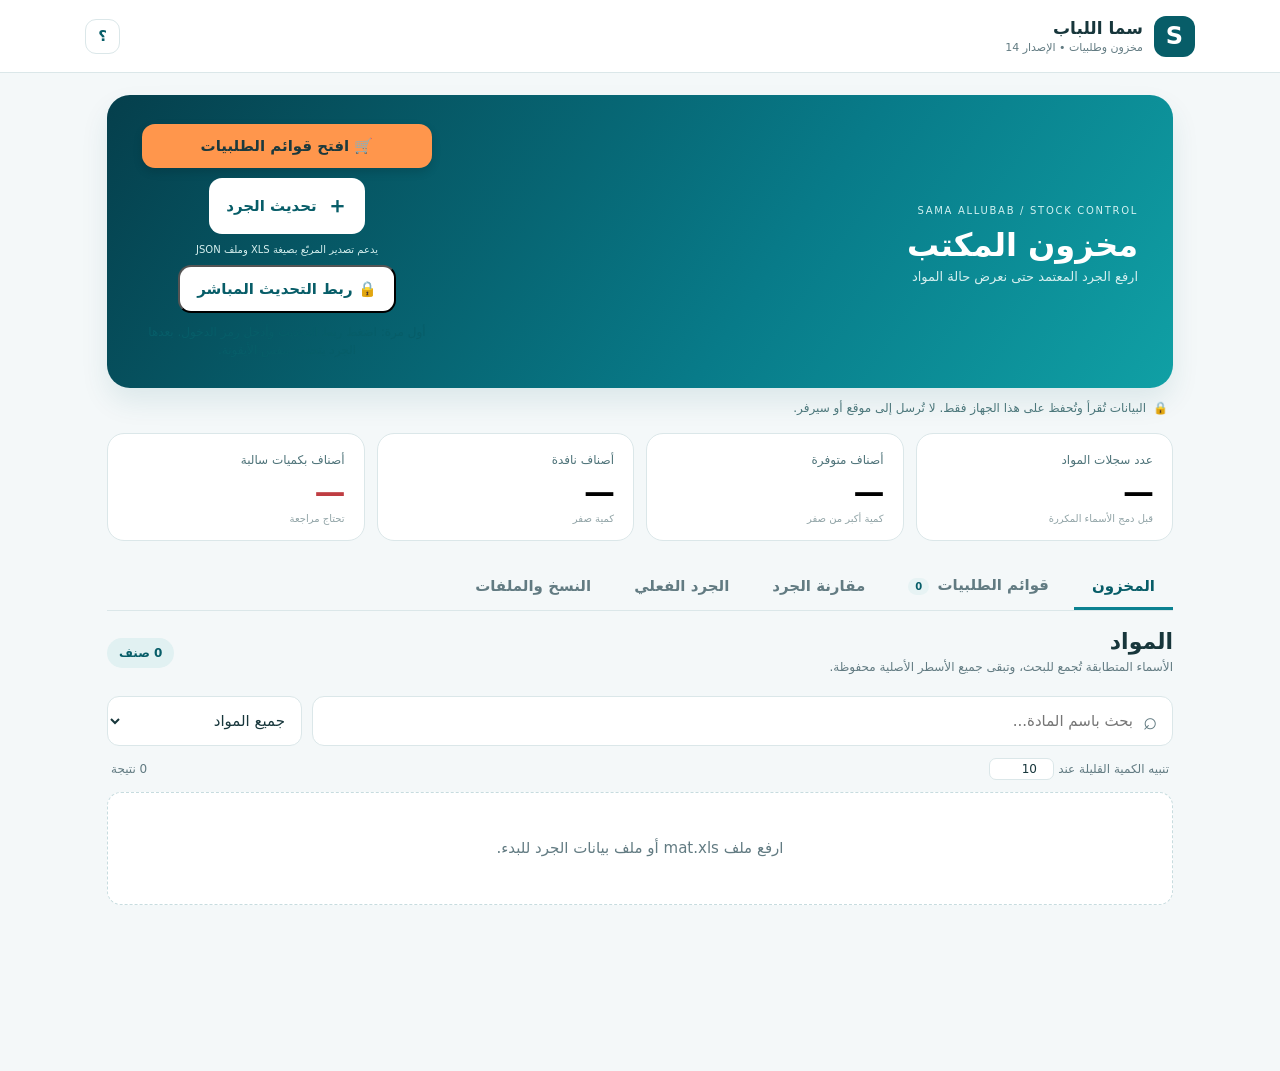
==== commit be433adb: "Release v14 on the existing inventory app and icon" ====
--- a/inventory/index.html
+++ b/inventory/index.html
@@ -12,11 +12,11 @@
   <link rel="manifest" href="manifest.webmanifest" />
   <link rel="icon" href="icon.svg" type="image/svg+xml" />
   <link rel="apple-touch-icon" href="icon-180.png" />
-  <link rel="stylesheet" href="style.css?v=13" />
+  <link rel="stylesheet" href="style.css?v=14" />
 </head>
 <body>
   <header class="topbar">
-    <div class="brand"><span class="logo">S</span><span><strong>سما اللباب</strong><small>مخزون وطلبيات • الإصدار 13</small></span></div>
+    <div class="brand"><span class="logo">S</span><span><strong>سما اللباب</strong><small>مخزون وطلبيات • الإصدار 14</small></span></div>
     <button id="btnHelp" class="header-btn" title="طريقة الاستخدام">؟</button>
   </header>
 
@@ -113,6 +113,6 @@
   <nav class="mobile-nav"><button class="active" data-tab="inventory">المخزون</button><button data-tab="orders">🛒 القوائم</button><button data-tab="changes">المقارنة</button><button data-tab="audit">الجرد</button><button data-tab="settings">الملفات</button></nav>
   <dialog id="auditDialog"><form id="auditForm" method="dialog" class="dialog-form"><div class="dialog-heading"><h3>مطابقة جرد يدوي</h3><button type="button" id="closeDialog" class="plain-x">×</button></div><p id="auditProductName"></p><p>رصيد البرنامج: <strong id="auditExpected"></strong></p><label>العدد الفعلي بالمخزن<input type="number" id="auditActual" step="any" required inputmode="decimal" /></label><label>ملاحظة (اختياري)<textarea id="auditNote" placeholder="مثلاً: بعد الجرد المسائي"></textarea></label><button class="button primary" type="submit">حفظ المطابقة</button></form></dialog>
   <dialog id="orderDialog"><form id="orderItemForm" class="dialog-form"><div class="dialog-heading"><h3 id="orderDialogTitle">إضافة مادة للطلبية</h3><button type="button" id="closeOrderDialog" class="plain-x">×</button></div><label>اسم المادة<input type="text" id="orderItemName" maxlength="250" required /></label><p class="muted" id="orderCurrentStock"></p><label>الكمية المطلوبة<input id="orderItemQty" type="number" min="0.001" step="any" inputmode="decimal" value="1" required /></label><label>ملاحظة للمادة (اختياري)<input id="orderItemNote" maxlength="220" type="text" placeholder="مثلاً: مقاس معين" /></label><button class="button primary" type="submit" id="saveOrderItem">إضافة للطلبية</button></form></dialog>
-  <script src="sync.js?v=13" defer></script>
-  <script src="app.js?v=13" defer></script>
+  <script src="sync.js?v=14" defer></script>
+  <script src="app.js?v=14" defer></script>
 </body></html>
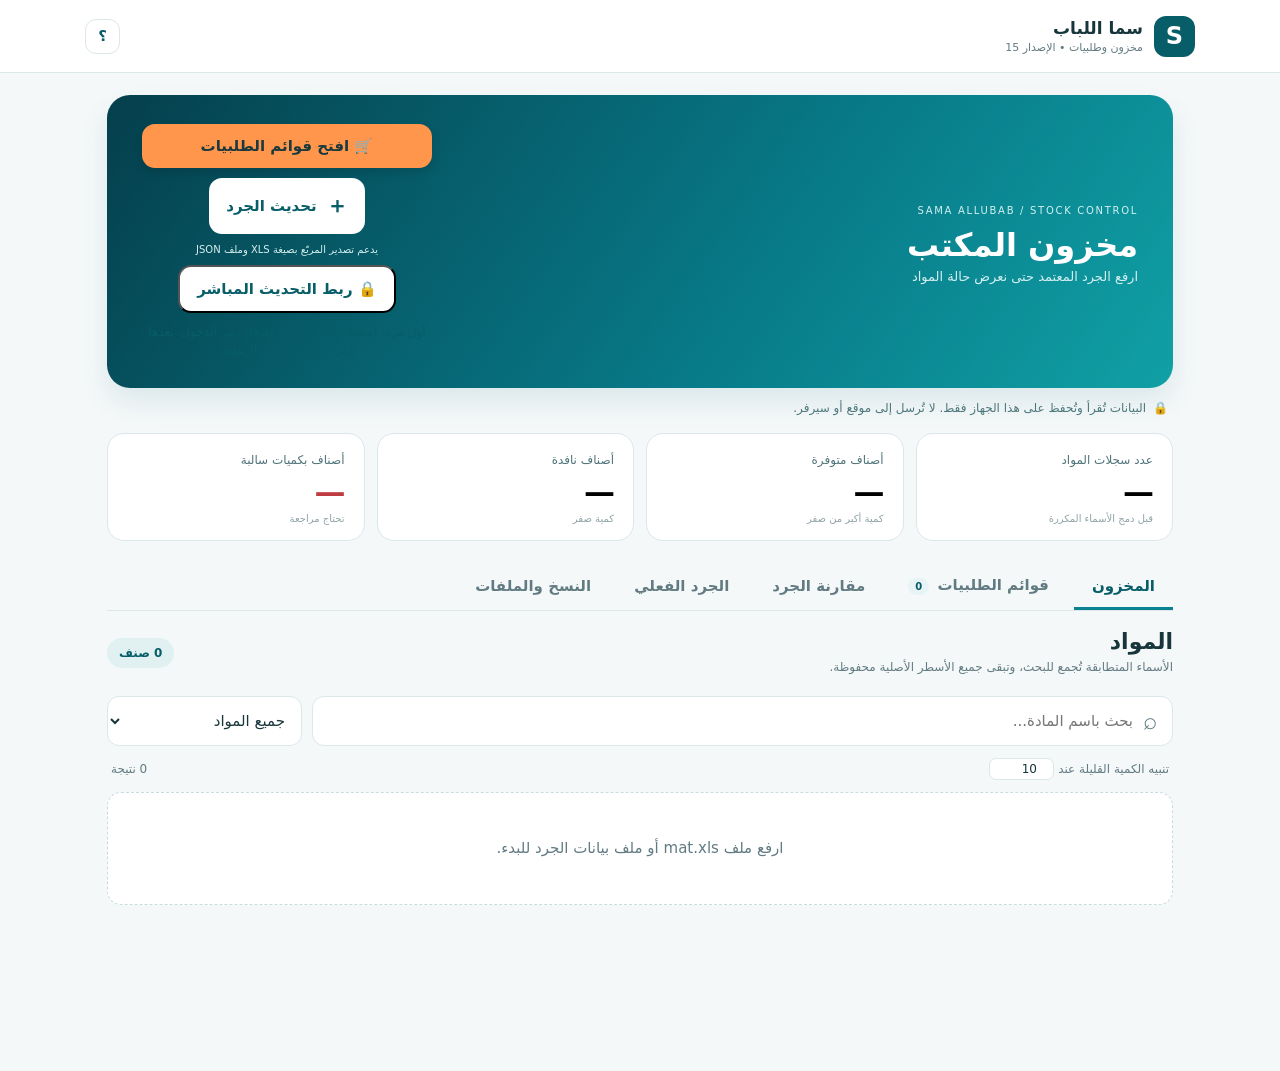
==== commit 22654e08: "Publish inventory order-scroll fix v15 in existing iPhone app" ====
--- a/inventory/index.html
+++ b/inventory/index.html
@@ -12,11 +12,11 @@
   <link rel="manifest" href="manifest.webmanifest" />
   <link rel="icon" href="icon.svg" type="image/svg+xml" />
   <link rel="apple-touch-icon" href="icon-180.png" />
-  <link rel="stylesheet" href="style.css?v=14" />
+  <link rel="stylesheet" href="style.css?v=15" />
 </head>
 <body>
   <header class="topbar">
-    <div class="brand"><span class="logo">S</span><span><strong>سما اللباب</strong><small>مخزون وطلبيات • الإصدار 14</small></span></div>
+    <div class="brand"><span class="logo">S</span><span><strong>سما اللباب</strong><small>مخزون وطلبيات • الإصدار 15</small></span></div>
     <button id="btnHelp" class="header-btn" title="طريقة الاستخدام">؟</button>
   </header>
 
@@ -113,6 +113,6 @@
   <nav class="mobile-nav"><button class="active" data-tab="inventory">المخزون</button><button data-tab="orders">🛒 القوائم</button><button data-tab="changes">المقارنة</button><button data-tab="audit">الجرد</button><button data-tab="settings">الملفات</button></nav>
   <dialog id="auditDialog"><form id="auditForm" method="dialog" class="dialog-form"><div class="dialog-heading"><h3>مطابقة جرد يدوي</h3><button type="button" id="closeDialog" class="plain-x">×</button></div><p id="auditProductName"></p><p>رصيد البرنامج: <strong id="auditExpected"></strong></p><label>العدد الفعلي بالمخزن<input type="number" id="auditActual" step="any" required inputmode="decimal" /></label><label>ملاحظة (اختياري)<textarea id="auditNote" placeholder="مثلاً: بعد الجرد المسائي"></textarea></label><button class="button primary" type="submit">حفظ المطابقة</button></form></dialog>
   <dialog id="orderDialog"><form id="orderItemForm" class="dialog-form"><div class="dialog-heading"><h3 id="orderDialogTitle">إضافة مادة للطلبية</h3><button type="button" id="closeOrderDialog" class="plain-x">×</button></div><label>اسم المادة<input type="text" id="orderItemName" maxlength="250" required /></label><p class="muted" id="orderCurrentStock"></p><label>الكمية المطلوبة<input id="orderItemQty" type="number" min="0.001" step="any" inputmode="decimal" value="1" required /></label><label>ملاحظة للمادة (اختياري)<input id="orderItemNote" maxlength="220" type="text" placeholder="مثلاً: مقاس معين" /></label><button class="button primary" type="submit" id="saveOrderItem">إضافة للطلبية</button></form></dialog>
-  <script src="sync.js?v=14" defer></script>
-  <script src="app.js?v=14" defer></script>
+  <script src="sync.js?v=15" defer></script>
+  <script src="app.js?v=15" defer></script>
 </body></html>
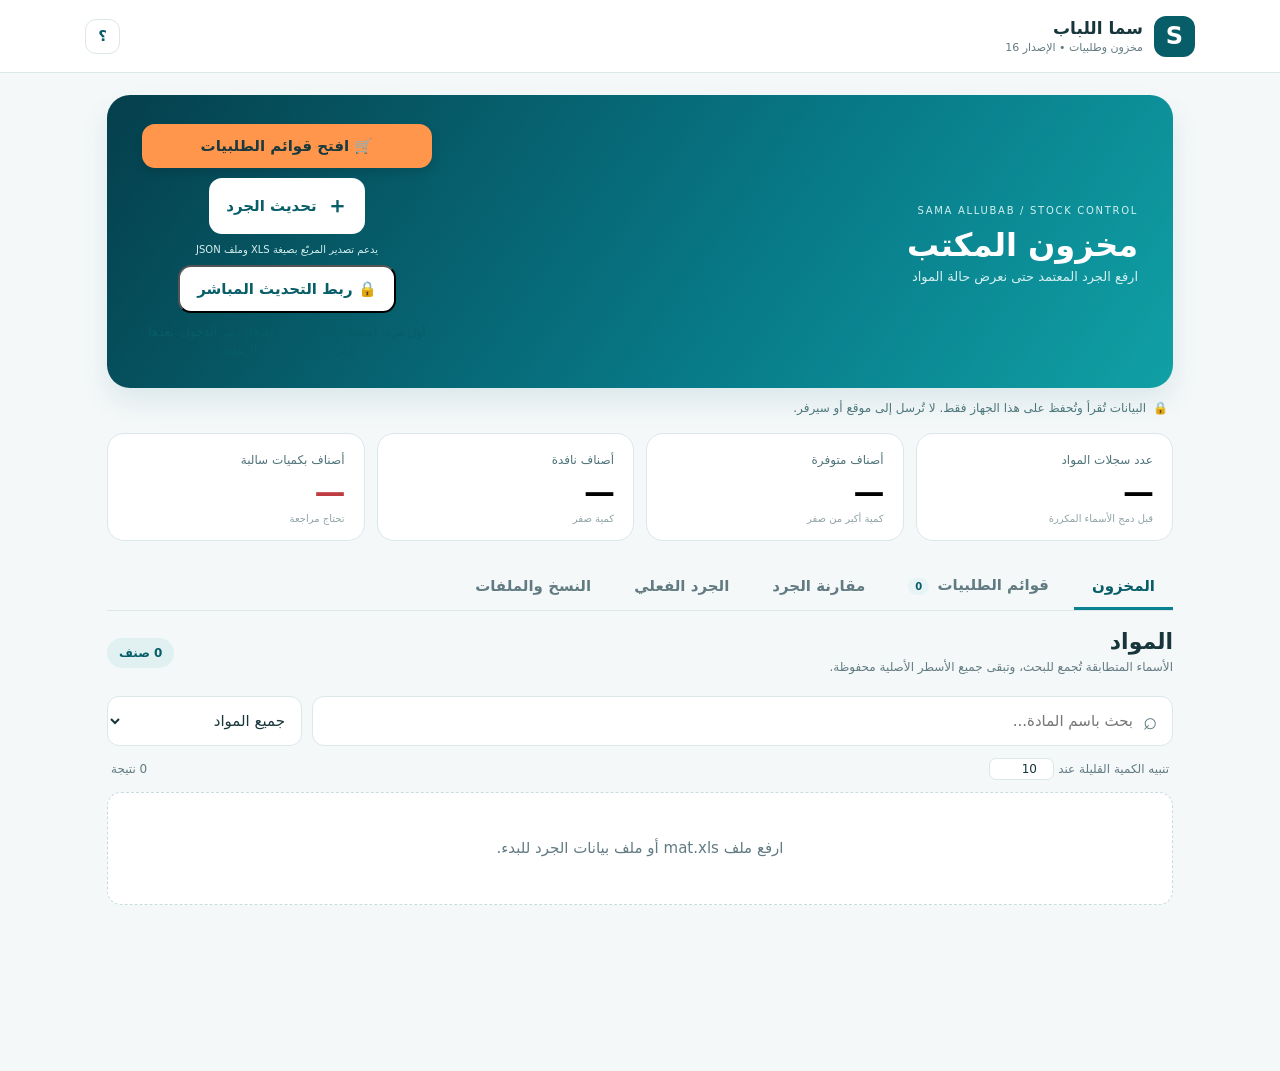
==== commit 994860d5: "Publish inventory and orders v16 to existing iPhone app" ====
--- a/inventory/index.html
+++ b/inventory/index.html
@@ -12,11 +12,11 @@
   <link rel="manifest" href="manifest.webmanifest" />
   <link rel="icon" href="icon.svg" type="image/svg+xml" />
   <link rel="apple-touch-icon" href="icon-180.png" />
-  <link rel="stylesheet" href="style.css?v=15" />
+  <link rel="stylesheet" href="style.css?v=16" />
 </head>
 <body>
   <header class="topbar">
-    <div class="brand"><span class="logo">S</span><span><strong>سما اللباب</strong><small>مخزون وطلبيات • الإصدار 15</small></span></div>
+    <div class="brand"><span class="logo">S</span><span><strong>سما اللباب</strong><small>مخزون وطلبيات • الإصدار 16</small></span></div>
     <button id="btnHelp" class="header-btn" title="طريقة الاستخدام">؟</button>
   </header>
 
@@ -113,6 +113,6 @@
   <nav class="mobile-nav"><button class="active" data-tab="inventory">المخزون</button><button data-tab="orders">🛒 القوائم</button><button data-tab="changes">المقارنة</button><button data-tab="audit">الجرد</button><button data-tab="settings">الملفات</button></nav>
   <dialog id="auditDialog"><form id="auditForm" method="dialog" class="dialog-form"><div class="dialog-heading"><h3>مطابقة جرد يدوي</h3><button type="button" id="closeDialog" class="plain-x">×</button></div><p id="auditProductName"></p><p>رصيد البرنامج: <strong id="auditExpected"></strong></p><label>العدد الفعلي بالمخزن<input type="number" id="auditActual" step="any" required inputmode="decimal" /></label><label>ملاحظة (اختياري)<textarea id="auditNote" placeholder="مثلاً: بعد الجرد المسائي"></textarea></label><button class="button primary" type="submit">حفظ المطابقة</button></form></dialog>
   <dialog id="orderDialog"><form id="orderItemForm" class="dialog-form"><div class="dialog-heading"><h3 id="orderDialogTitle">إضافة مادة للطلبية</h3><button type="button" id="closeOrderDialog" class="plain-x">×</button></div><label>اسم المادة<input type="text" id="orderItemName" maxlength="250" required /></label><p class="muted" id="orderCurrentStock"></p><label>الكمية المطلوبة<input id="orderItemQty" type="number" min="0.001" step="any" inputmode="decimal" value="1" required /></label><label>ملاحظة للمادة (اختياري)<input id="orderItemNote" maxlength="220" type="text" placeholder="مثلاً: مقاس معين" /></label><button class="button primary" type="submit" id="saveOrderItem">إضافة للطلبية</button></form></dialog>
-  <script src="sync.js?v=15" defer></script>
-  <script src="app.js?v=15" defer></script>
+  <script src="sync.js?v=16" defer></script>
+  <script src="app.js?v=16" defer></script>
 </body></html>
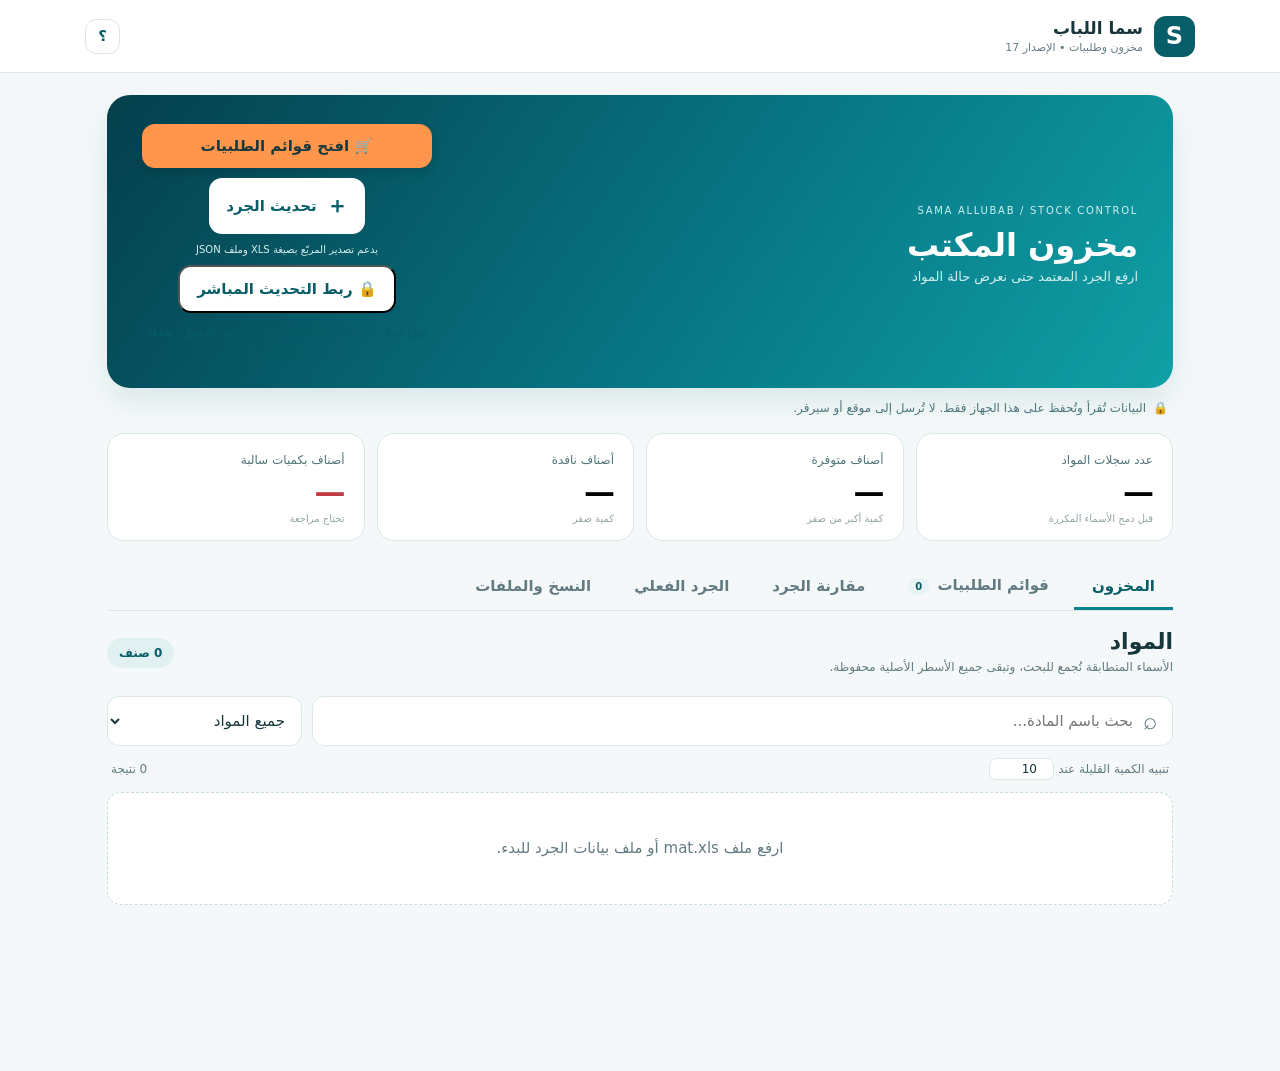
==== commit 739e376e: "Create editable inventory order drafts from Arabic and English screenshots" ====
--- a/inventory/index.html
+++ b/inventory/index.html
@@ -12,11 +12,11 @@
   <link rel="manifest" href="manifest.webmanifest" />
   <link rel="icon" href="icon.svg" type="image/svg+xml" />
   <link rel="apple-touch-icon" href="icon-180.png" />
-  <link rel="stylesheet" href="style.css?v=16" />
+  <link rel="stylesheet" href="style.css?v=17" />
 </head>
 <body>
   <header class="topbar">
-    <div class="brand"><span class="logo">S</span><span><strong>سما اللباب</strong><small>مخزون وطلبيات • الإصدار 16</small></span></div>
+    <div class="brand"><span class="logo">S</span><span><strong>سما اللباب</strong><small>مخزون وطلبيات • الإصدار 17</small></span></div>
     <button id="btnHelp" class="header-btn" title="طريقة الاستخدام">؟</button>
   </header>
 
@@ -61,7 +61,17 @@
         <label>عنوان الزبون / التوصيل <textarea id="orderCustomerAddress" maxlength="220" rows="2" placeholder="المحافظة، المنطقة، الشارع، أقرب نقطة دالة" autocomplete="street-address"></textarea></label>
         <label>ملاحظات الطلبية <span class="optional">(اختياري)</span><textarea id="orderGeneralNote" maxlength="350" rows="2" placeholder="مثلاً: التسليم اليوم أو اسم المندوب"></textarea></label>
       </div>
-      <div class="order-add-head"><h3>إضافة مواد للطلبية</h3><button id="addCustomItem" class="button secondary" type="button">+ مادة يدوية</button></div>
+      <div class="order-add-head"><h3>إضافة مواد للطلبية</h3><div class="photo-actions"><button id="photoPick" class="button primary" type="button">مسودة من صورة</button><button id="addCustomItem" class="button secondary" type="button">+ مادة يدوية</button></div></div>
+      <input id="photoFiles" type="file" accept="image/*" multiple hidden>
+      <section id="photoPanel" class="photo-panel" aria-label="مراجعة مواد الصورة" hidden>
+        <div class="photo-row-head"><h3>مراجعة مواد الصورة</h3><button type="button" id="photoCancel" class="smallbtn">إغلاق</button></div>
+        <p id="photoStatus" role="status"></p>
+        <div id="photoRows"></div>
+        <details><summary>تعديل النص المقروء</summary><label>نص الطلب<textarea id="photoText" rows="5" dir="auto"></textarea></label>
+          <button class="smallbtn" id="photoParse" type="button">إعادة المطابقة من النص</button></details>
+        <div class="photo-actions"><button type="button" id="photoAddLine" class="button secondary">إضافة سطر</button>
+          <button type="button" id="photoApply" class="button primary" disabled>إضافة للمسودة</button></div>
+      </section>
       <label class="search-wrap order-search"><span>⌕</span><input id="orderSearch" type="search" placeholder="ابحث عن مادة واضغط إضافة..." autocomplete="off" /></label>
       <div id="orderStockInfo" class="stock-info">جارِ التأكد من تحميل كميات المخزن...</div>
       <div id="orderSuggestions" class="order-suggestions"></div>
@@ -114,5 +124,6 @@
   <dialog id="auditDialog"><form id="auditForm" method="dialog" class="dialog-form"><div class="dialog-heading"><h3>مطابقة جرد يدوي</h3><button type="button" id="closeDialog" class="plain-x">×</button></div><p id="auditProductName"></p><p>رصيد البرنامج: <strong id="auditExpected"></strong></p><label>العدد الفعلي بالمخزن<input type="number" id="auditActual" step="any" required inputmode="decimal" /></label><label>ملاحظة (اختياري)<textarea id="auditNote" placeholder="مثلاً: بعد الجرد المسائي"></textarea></label><button class="button primary" type="submit">حفظ المطابقة</button></form></dialog>
   <dialog id="orderDialog"><form id="orderItemForm" class="dialog-form"><div class="dialog-heading"><h3 id="orderDialogTitle">إضافة مادة للطلبية</h3><button type="button" id="closeOrderDialog" class="plain-x">×</button></div><label>اسم المادة<input type="text" id="orderItemName" maxlength="250" required /></label><p class="muted" id="orderCurrentStock"></p><label>الكمية المطلوبة<input id="orderItemQty" type="number" min="0.001" step="any" inputmode="decimal" value="1" required /></label><label>ملاحظة للمادة (اختياري)<input id="orderItemNote" maxlength="220" type="text" placeholder="مثلاً: مقاس معين" /></label><button class="button primary" type="submit" id="saveOrderItem">إضافة للطلبية</button></form></dialog>
   <script src="sync.js?v=16" defer></script>
-  <script src="app.js?v=16" defer></script>
+  <script src="photo-order.js?v=17" defer></script>
+  <script src="app.js?v=17" defer></script>
 </body></html>
--- a/inventory/style.css
+++ b/inventory/style.css
@@ -83,3 +83,12 @@
   .order-fields input,.order-fields textarea,
   .small-filter input,.dialog-form input,.dialog-form textarea { font-size:16px; }
 }
+
+.photo-actions,.photo-row-head{display:flex;gap:8px;align-items:center;flex-wrap:wrap}.photo-row-head{justify-content:space-between}
+.photo-panel{background:#fff;border:1px solid var(--line);border-radius:16px;padding:16px;margin-bottom:16px}
+.photo-panel[hidden]{display:none}.photo-panel h3,.photo-panel p{margin:0 0 10px}
+.photo-panel label{display:grid;gap:5px;font-size:14px;font-weight:650;min-width:0}
+.photo-panel input,.photo-panel select,.photo-panel textarea{width:100%;box-sizing:border-box;color:var(--text);background:#fff;border:1px solid var(--line);border-radius:9px;padding:9px;font:inherit;font-size:16px}
+.photo-row{display:grid;gap:9px;padding:12px 0;border-top:1px solid var(--line)}.photo-row small{color:var(--muted);overflow-wrap:anywhere}
+.photo-panel details{margin:12px 0}.photo-panel summary{cursor:pointer;color:var(--teal);margin-bottom:7px}.photo-panel button:disabled{opacity:.5}
+@media(max-width:600px){.order-add-head:has(#photoPick){align-items:flex-start;flex-wrap:wrap}.photo-actions .button{min-height:42px}}
